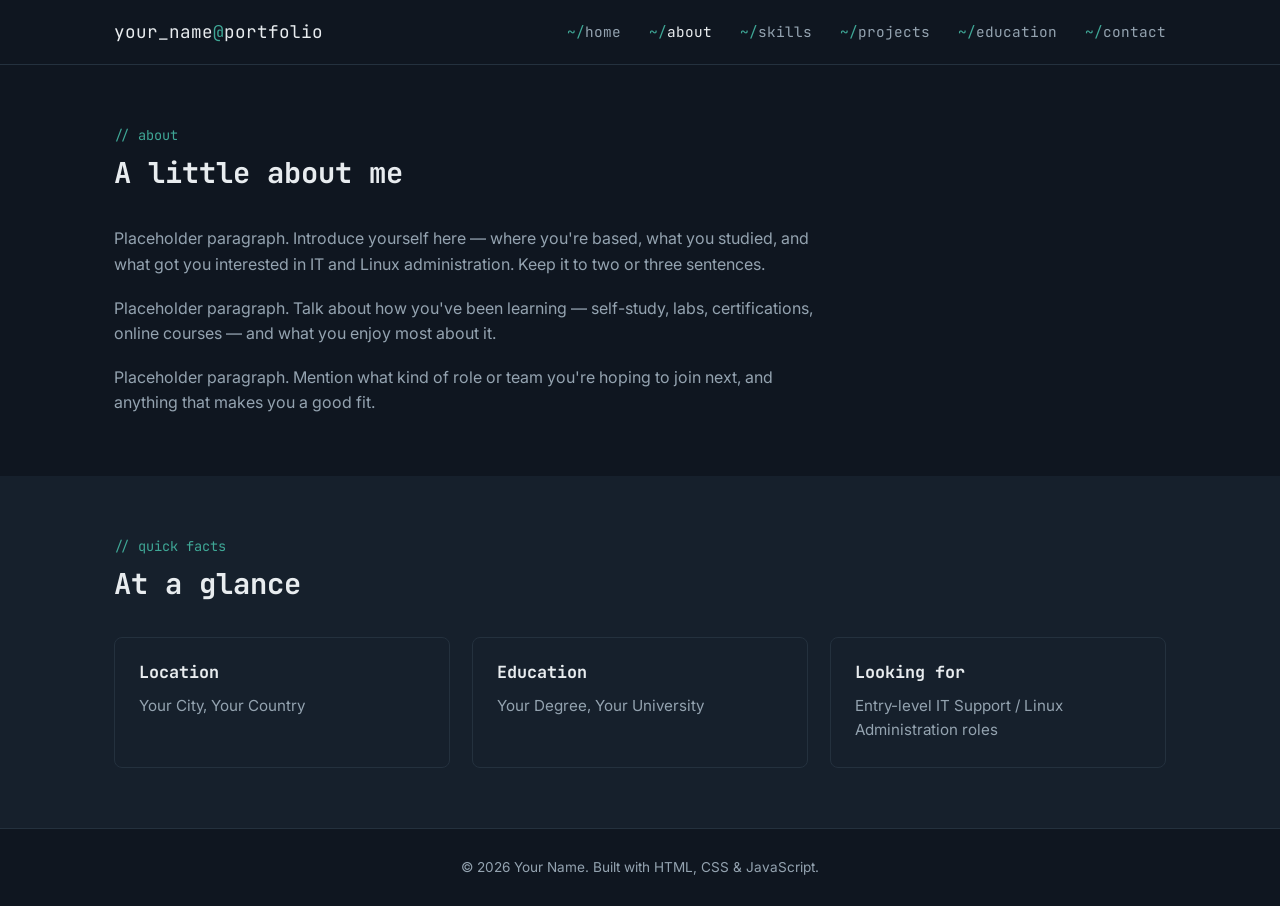
==== about.html @ c816745d "Add files via upload" ====
<!DOCTYPE html>
<html lang="en">
<head>
  <meta charset="UTF-8">
  <meta name="viewport" content="width=device-width, initial-scale=1.0">
  <title>About | Your Name</title>
  <link rel="preconnect" href="https://fonts.googleapis.com">
  <link href="https://fonts.googleapis.com/css2?family=JetBrains+Mono:wght@400;600&family=Inter:wght@400;500;600&display=swap" rel="stylesheet">
  <link rel="stylesheet" href="style.css">
</head>
<body>

  <header class="site-header">
    <div class="nav-wrapper">
      <div class="logo">your_name<span>@</span>portfolio</div>
      <button class="nav-toggle" aria-label="Toggle menu">
        <span></span><span></span><span></span>
      </button>
      <ul class="nav-links">
        <li><a href="index.html">home</a></li>
        <li><a href="about.html" class="active">about</a></li>
        <li><a href="skills.html">skills</a></li>
        <li><a href="projects.html">projects</a></li>
        <li><a href="education.html">education</a></li>
        <li><a href="contact.html">contact</a></li>
      </ul>
    </div>
  </header>

  <main>
    <section>
      <div class="container">
        <p class="eyebrow">// about</p>
        <h2 class="section-title">A little about me</h2>

        <div style="max-width: 720px;">
          <p style="margin-bottom: 18px; color: var(--text-dim);">
            Placeholder paragraph. Introduce yourself here — where you're based,
            what you studied, and what got you interested in IT and Linux
            administration. Keep it to two or three sentences.
          </p>
          <p style="margin-bottom: 18px; color: var(--text-dim);">
            Placeholder paragraph. Talk about how you've been learning — self-study,
            labs, certifications, online courses — and what you enjoy most about it.
          </p>
          <p style="color: var(--text-dim);">
            Placeholder paragraph. Mention what kind of role or team you're hoping
            to join next, and anything that makes you a good fit.
          </p>
        </div>
      </div>
    </section>

    <section class="section-alt">
      <div class="container">
        <p class="eyebrow">// quick facts</p>
        <h2 class="section-title">At a glance</h2>
        <div class="grid">
          <div class="card">
            <h3>Location</h3>
            <p>Your City, Your Country</p>
          </div>
          <div class="card">
            <h3>Education</h3>
            <p>Your Degree, Your University</p>
          </div>
          <div class="card">
            <h3>Looking for</h3>
            <p>Entry-level IT Support / Linux Administration roles</p>
          </div>
        </div>
      </div>
    </section>
  </main>

  <footer>
    <div class="container">
      <p>&copy; 2026 Your Name. Built with HTML, CSS &amp; JavaScript.</p>
    </div>
  </footer>

  <script src="script.js"></script>
</body>
</html>
---- style.css ----
/* =========================================================
   1. VARIABLES
   All the colors and fonts are stored here as "variables"
   (CSS calls them custom properties). Change a value here
   and it updates everywhere it's used on the site.
========================================================= */
:root {
  --bg: #0f1620;          /* main dark background */
  --bg-alt: #16202c;      /* slightly lighter panel background */
  --text: #e8ecef;        /* main text color (off-white) */
  --text-dim: #94a3b0;    /* muted/secondary text */
  --accent: #3fa796;      /* teal - links, buttons, highlights */
  --accent-2: #e8a33d;    /* amber - used sparingly for emphasis */
  --border: #24313e;      /* subtle border color */
  --error: #e8635f;       /* red - form error messages */
  --font-heading: 'JetBrains Mono', monospace;
  --font-body: 'Inter', sans-serif;
}

/* =========================================================
   2. RESET
   Browsers add their own default spacing to elements.
   This removes that so we start from a clean, predictable base.
========================================================= */
* {
  margin: 0;
  padding: 0;
  box-sizing: border-box;
}

html {
  scroll-behavior: smooth;
}

body {
  background-color: var(--bg);
  color: var(--text);
  font-family: var(--font-body);
  line-height: 1.6;
}

a {
  color: var(--accent);
  text-decoration: none;
}

img {
  max-width: 100%;
  display: block;
}

ul {
  list-style: none;
}

h1, h2, h3 {
  font-family: var(--font-heading);
  line-height: 1.3;
}

.container {
  max-width: 1100px;
  margin: 0 auto;
  padding: 0 24px;
}

/* =========================================================
   3. HEADER / NAVIGATION
   Styled like a file path (~/home ~/about ...) to match
   the sysadmin / terminal theme.
========================================================= */
.site-header {
  border-bottom: 1px solid var(--border);
  position: sticky;
  top: 0;
  background-color: var(--bg);
  z-index: 10;
}

.nav-wrapper {
  display: flex;
  align-items: center;
  justify-content: space-between;
  padding: 18px 24px;
  max-width: 1100px;
  margin: 0 auto;
}

.logo {
  font-family: var(--font-heading);
  font-size: 1.1rem;
  color: var(--text);
}

.logo span {
  color: var(--accent);
}

.nav-links {
  display: flex;
  gap: 28px;
}

.nav-links a {
  font-family: var(--font-heading);
  font-size: 0.9rem;
  color: var(--text-dim);
  transition: color 0.2s ease;
}

.nav-links a::before {
  content: "~/";
  color: var(--accent);
}

.nav-links a:hover,
.nav-links a.active {
  color: var(--text);
}

/* Hamburger button - hidden on desktop, shown on mobile */
.nav-toggle {
  display: none;
  flex-direction: column;
  gap: 5px;
  background: none;
  border: none;
  cursor: pointer;
}

.nav-toggle span {
  width: 24px;
  height: 2px;
  background-color: var(--text);
}

/* =========================================================
   4. HERO / TERMINAL BOX
   The signature element of the design: a small fake
   terminal window that "types" out a couple of lines.
========================================================= */
.hero {
  padding: 90px 0 70px;
}

.hero-grid {
  display: grid;
  grid-template-columns: 1.1fr 1fr;
  gap: 48px;
  align-items: center;
}

.hero h1 {
  font-size: 2.4rem;
  margin-bottom: 14px;
}

.hero .tagline {
  color: var(--text-dim);
  font-size: 1.05rem;
  margin-bottom: 28px;
  max-width: 480px;
}

.btn {
  display: inline-block;
  font-family: var(--font-heading);
  font-size: 0.9rem;
  padding: 12px 22px;
  border: 1px solid var(--accent);
  border-radius: 4px;
  color: var(--accent);
  transition: background-color 0.2s ease, color 0.2s ease;
}

.btn:hover {
  background-color: var(--accent);
  color: var(--bg);
}

.btn-solid {
  background-color: var(--accent);
  color: var(--bg);
}

.btn-solid:hover {
  background-color: transparent;
  color: var(--accent);
}

.terminal {
  background-color: var(--bg-alt);
  border: 1px solid var(--border);
  border-radius: 8px;
  overflow: hidden;
  font-family: var(--font-heading);
  font-size: 0.9rem;
}

.terminal-bar {
  background-color: #1b2632;
  padding: 10px 14px;
  display: flex;
  gap: 7px;
}

.terminal-bar span {
  width: 11px;
  height: 11px;
  border-radius: 50%;
  display: inline-block;
}

.terminal-bar span:nth-child(1) { background-color: #e8635f; }
.terminal-bar span:nth-child(2) { background-color: #e8a33d; }
.terminal-bar span:nth-child(3) { background-color: #3fa796; }

.terminal-body {
  padding: 20px;
  min-height: 160px;
}

.terminal-body .line {
  margin-bottom: 10px;
}

.terminal-body .prompt {
  color: var(--accent);
}

.terminal-body .output {
  color: var(--text-dim);
}

.cursor {
  display: inline-block;
  width: 8px;
  height: 1em;
  background-color: var(--accent);
  vertical-align: text-bottom;
  animation: blink 1s step-start infinite;
}

@keyframes blink {
  50% { opacity: 0; }
}

/* =========================================================
   5. GENERIC SECTIONS
========================================================= */
section {
  padding: 60px 0;
}

.section-alt {
  background-color: var(--bg-alt);
}

.eyebrow {
  font-family: var(--font-heading);
  color: var(--accent);
  font-size: 0.85rem;
  margin-bottom: 8px;
}

.section-title {
  font-size: 1.8rem;
  margin-bottom: 34px;
}

/* =========================================================
   6. CARDS (skills / projects / education)
========================================================= */
.grid {
  display: grid;
  grid-template-columns: repeat(3, 1fr);
  gap: 22px;
}

.card {
  background-color: var(--bg-alt);
  border: 1px solid var(--border);
  border-radius: 8px;
  padding: 24px;
}

.card h3 {
  font-size: 1.05rem;
  margin-bottom: 10px;
  color: var(--text);
}

.card p {
  color: var(--text-dim);
  font-size: 0.95rem;
}

.tag-list {
  display: flex;
  flex-wrap: wrap;
  gap: 8px;
  margin-top: 14px;
}

.tag {
  font-family: var(--font-heading);
  font-size: 0.75rem;
  color: var(--accent);
  border: 1px solid var(--border);
  padding: 4px 9px;
  border-radius: 4px;
}

/* Skill bars */
.skill-bar-track {
  background-color: var(--border);
  border-radius: 4px;
  height: 6px;
  margin-top: 10px;
  overflow: hidden;
}

.skill-bar-fill {
  background-color: var(--accent);
  height: 100%;
  border-radius: 4px;
}

/* Timeline (education / certifications) */
.timeline-item {
  border-left: 2px solid var(--border);
  padding: 4px 0 28px 26px;
  position: relative;
}

.timeline-item::before {
  content: "";
  width: 11px;
  height: 11px;
  background-color: var(--accent);
  border-radius: 50%;
  position: absolute;
  left: -6.5px;
  top: 6px;
}

.timeline-item .date {
  font-family: var(--font-heading);
  font-size: 0.8rem;
  color: var(--accent-2);
  margin-bottom: 4px;
}

.timeline-item h3 {
  font-size: 1.05rem;
  margin-bottom: 4px;
}

.timeline-item p {
  color: var(--text-dim);
  font-size: 0.95rem;
}

/* =========================================================
   7. CONTACT / ENQUIRY FORM
========================================================= */
.contact-grid {
  display: grid;
  grid-template-columns: 1fr 1.2fr;
  gap: 48px;
}

.contact-info-item {
  margin-bottom: 22px;
}

.contact-info-item .label {
  font-family: var(--font-heading);
  font-size: 0.8rem;
  color: var(--accent);
  margin-bottom: 4px;
}

.social-links {
  display: flex;
  gap: 16px;
  margin-top: 20px;
}

.social-links a {
  border: 1px solid var(--border);
  border-radius: 6px;
  padding: 8px 14px;
  font-family: var(--font-heading);
  font-size: 0.85rem;
  color: var(--text-dim);
}

.social-links a:hover {
  border-color: var(--accent);
  color: var(--accent);
}

form {
  background-color: var(--bg-alt);
  border: 1px solid var(--border);
  border-radius: 8px;
  padding: 30px;
}

.form-group {
  margin-bottom: 20px;
}

label {
  display: block;
  font-family: var(--font-heading);
  font-size: 0.85rem;
  margin-bottom: 8px;
  color: var(--text-dim);
}

input,
textarea {
  width: 100%;
  background-color: var(--bg);
  border: 1px solid var(--border);
  border-radius: 4px;
  padding: 12px 14px;
  color: var(--text);
  font-family: var(--font-body);
  font-size: 0.95rem;
}

input:focus,
textarea:focus {
  outline: none;
  border-color: var(--accent);
}

textarea {
  resize: vertical;
  min-height: 120px;
}

.error-message {
  color: var(--error);
  font-size: 0.8rem;
  margin-top: 6px;
  min-height: 16px;
}

.form-status {
  margin-top: 16px;
  font-family: var(--font-heading);
  font-size: 0.9rem;
}

.form-status.success {
  color: var(--accent);
}

.form-status.error {
  color: var(--error);
}

/* =========================================================
   8. FOOTER
========================================================= */
footer {
  border-top: 1px solid var(--border);
  padding: 28px 0;
  text-align: center;
  color: var(--text-dim);
  font-size: 0.85rem;
}

footer a {
  color: var(--text-dim);
}

footer a:hover {
  color: var(--accent);
}

/* =========================================================
   9. RESPONSIVE (mobile) STYLES
   Anything below 760px screen width uses these rules instead.
========================================================= */
@media (max-width: 760px) {
  .nav-toggle {
    display: flex;
  }

  .nav-links {
    display: none;
    position: absolute;
    top: 100%;
    left: 0;
    right: 0;
    background-color: var(--bg);
    border-bottom: 1px solid var(--border);
    flex-direction: column;
    padding: 20px 24px;
    gap: 18px;
  }

  .nav-links.open {
    display: flex;
  }

  .hero-grid,
  .contact-grid {
    grid-template-columns: 1fr;
  }

  .grid {
    grid-template-columns: 1fr;
  }

  .hero h1 {
    font-size: 1.8rem;
  }
}

@media (prefers-reduced-motion: reduce) {
  .cursor {
    animation: none;
  }
  html {
    scroll-behavior: auto;
  }
}
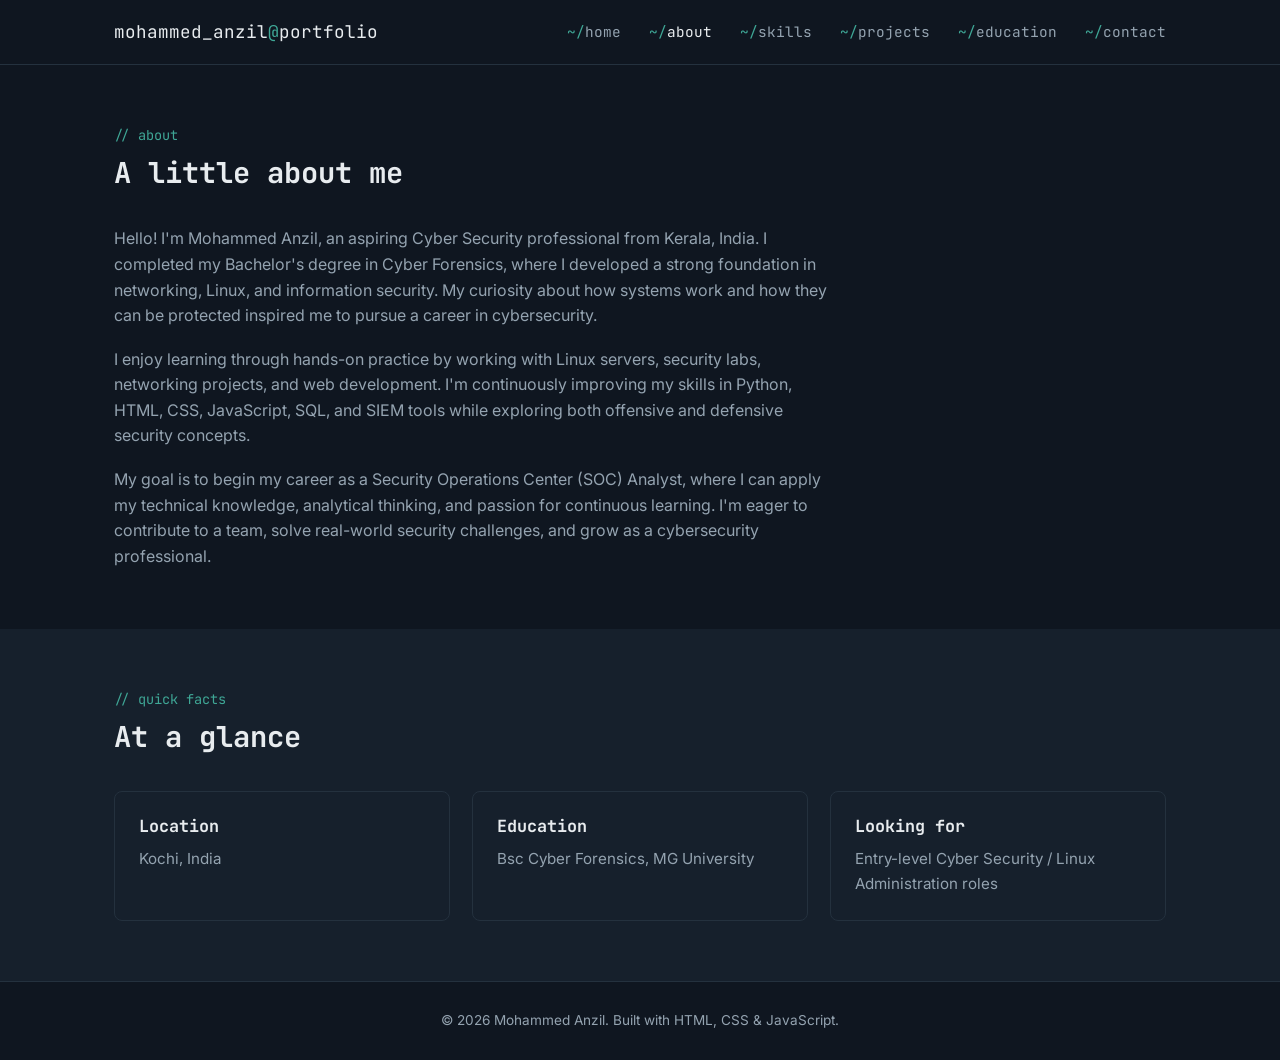
==== commit 4378b31b: "Update about.html" ====
--- a/about.html
+++ b/about.html
@@ -3,7 +3,7 @@
 <head>
   <meta charset="UTF-8">
   <meta name="viewport" content="width=device-width, initial-scale=1.0">
-  <title>About | Your Name</title>
+  <title>About | anzil</title>
   <link rel="preconnect" href="https://fonts.googleapis.com">
   <link href="https://fonts.googleapis.com/css2?family=JetBrains+Mono:wght@400;600&family=Inter:wght@400;500;600&display=swap" rel="stylesheet">
   <link rel="stylesheet" href="style.css">
@@ -12,7 +12,7 @@
 
   <header class="site-header">
     <div class="nav-wrapper">
-      <div class="logo">your_name<span>@</span>portfolio</div>
+      <div class="logo">mohammed_anzil<span>@</span>portfolio</div>
       <button class="nav-toggle" aria-label="Toggle menu">
         <span></span><span></span><span></span>
       </button>
@@ -35,17 +35,13 @@
 
         <div style="max-width: 720px;">
           <p style="margin-bottom: 18px; color: var(--text-dim);">
-            Placeholder paragraph. Introduce yourself here — where you're based,
-            what you studied, and what got you interested in IT and Linux
-            administration. Keep it to two or three sentences.
+            Hello! I'm Mohammed Anzil, an aspiring Cyber Security professional from Kerala, India. I completed my Bachelor's degree in Cyber Forensics, where I developed a strong foundation in networking, Linux, and information security. My curiosity about how systems work and how they can be protected inspired me to pursue a career in cybersecurity.
           </p>
           <p style="margin-bottom: 18px; color: var(--text-dim);">
-            Placeholder paragraph. Talk about how you've been learning — self-study,
-            labs, certifications, online courses — and what you enjoy most about it.
+            I enjoy learning through hands-on practice by working with Linux servers, security labs, networking projects, and web development. I'm continuously improving my skills in Python, HTML, CSS, JavaScript, SQL, and SIEM tools while exploring both offensive and defensive security concepts.
           </p>
           <p style="color: var(--text-dim);">
-            Placeholder paragraph. Mention what kind of role or team you're hoping
-            to join next, and anything that makes you a good fit.
+            My goal is to begin my career as a Security Operations Center (SOC) Analyst, where I can apply my technical knowledge, analytical thinking, and passion for continuous learning. I'm eager to contribute to a team, solve real-world security challenges, and grow as a cybersecurity professional.
           </p>
         </div>
       </div>
@@ -58,15 +54,15 @@
         <div class="grid">
           <div class="card">
             <h3>Location</h3>
-            <p>Your City, Your Country</p>
+            <p>Kochi, India</p>
           </div>
           <div class="card">
             <h3>Education</h3>
-            <p>Your Degree, Your University</p>
+            <p>Bsc Cyber Forensics, MG University</p>
           </div>
           <div class="card">
             <h3>Looking for</h3>
-            <p>Entry-level IT Support / Linux Administration roles</p>
+            <p>Entry-level Cyber Security / Linux Administration roles</p>
           </div>
         </div>
       </div>
@@ -75,7 +71,7 @@
 
   <footer>
     <div class="container">
-      <p>&copy; 2026 Your Name. Built with HTML, CSS &amp; JavaScript.</p>
+      <p>&copy; 2026 Mohammed Anzil. Built with HTML, CSS &amp; JavaScript.</p>
     </div>
   </footer>
 
